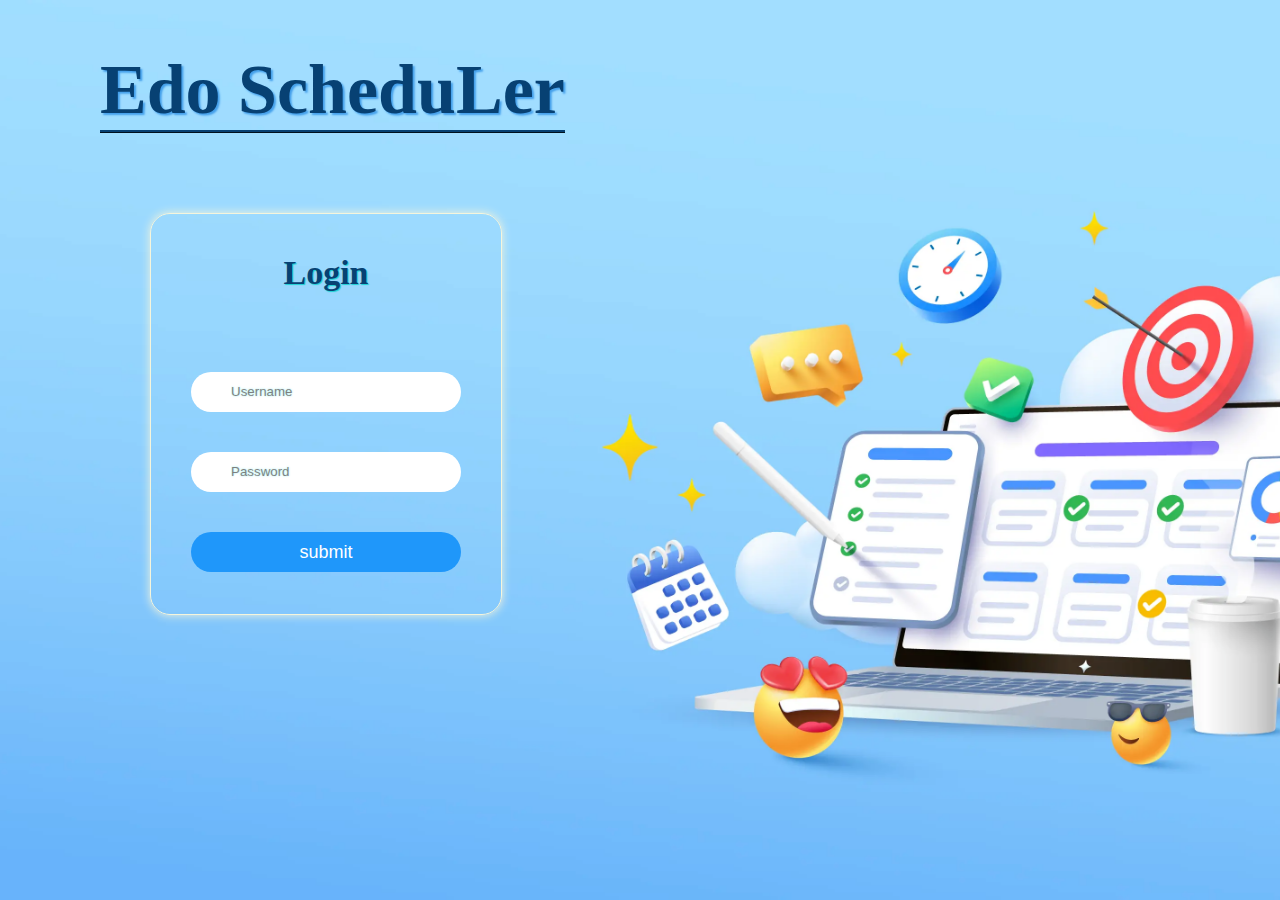
==== login.html @ 1a794995 "login page updated" ====
<html lang="en">
<head>
    <meta charset="UTF-8">
    <meta name="viewport" content="width=device-width, initial-scale=1.0">
    <title>Edo ScheduLer</title>
    <link rel="stylesheet" href="login.css">
</head>
<body>
    <div class="container">
        <div id="heading">
               <h1 id="name">Edo ScheduLer</h1> 
        </div>
        <div class="login">
            <form>
                <h1 id="login"> Login</h1>
                <input type="text" placeholder="Username">
                <input type="password" placeholder="Password">
                <button>submit</button>
            </form>
        </div>
    </div>
</body>
</html>
---- login.css ----
@import url('https://fonts.googleapis.com/css2?family=Playfair+Display:ital,wght@0,400..900;1,400..900&display=swap'); /* import font */

*{
    margin: 0;
    padding: 0;
}
#name{
    color: #074173;
    font-size: 30px; /* Default font size */
    border-bottom: 3px ridge #074173;
    max-width: fit-content;
    text-shadow: 2px 2px 2px #439feb;
    
}


    @media (min-width: 600px) {
        #name {
            font-size: 40px; /* Font size for screens wider than 600px */
            max-width: fit-content;
        }
    }

    @media (min-width: 900px) {
        #name {
            font-size: 50px; /* Font size for screens wider than 900px */
            max-width: fit-content;
        }
    }

    @media (min-width: 1200px) {
        #name {
            font-size: 70px; /* Font size for screens wider than 1200px */
            max-width: fit-content;
        }
    }   
body{
    background-image: url(/assets/login.png);
    background-repeat: no-repeat;
    background-size: cover;
    background-position: center center;
    background-attachment: fixed;
}
.container{
    display: flex;
    justify-content: left;
    flex-direction: column;
}
#heading{
    margin-left: 100px;
    margin-top: 50px;
    
}
.login{
    height: 400px;
    width:350px;
    text-align: center;
    border: 1px solid beige;
    color: 074173;
    margin-left: 150px;
    margin-top: 80px;
    border-radius: 20px;
    box-shadow: 0px 0px 10px beige;
}
form{
    display: block;
    box-sizing: border-box;
    padding: 40px;
    width: 100%;
    height: 100%;
    flex-direction: column;
    display: flex;
    gap: 20px;

}
#login{
    font-weight:500px;
    font-size: 34px;
    text-shadow: 1px 1px 1px #18d1d1;
    margin-bottom: 60px;
}
input{
    background: white;
    height:40px;
    line-height: 40px;
    border:none;
    border-radius: 20px;
    padding: 0px 40px;
    margin-bottom: 20px;
    color : #074173;
    outline: none;
}
input:hover{
    box-shadow:2px 2px 15px #1f97fa;
    background-color: white;
    border: white;
    transition: 0.2s ;
}
input::placeholder{
    color:black;
    text-shadow:0px 0px 2px #18d1d1;
    opacity: 0.5;
}

button{
    background:#1f97fa;
    height: 40px;
    line-height: 40px;
    border-radius: 40px;
    border: none;
    color: white;
    font-size: 18px;
    font-weight: 600px;

}
button:hover{
    background-color: #2067a4;
    text-shadow:0px 0px 2px #18d1d1;
    transition: 0.3s;
}
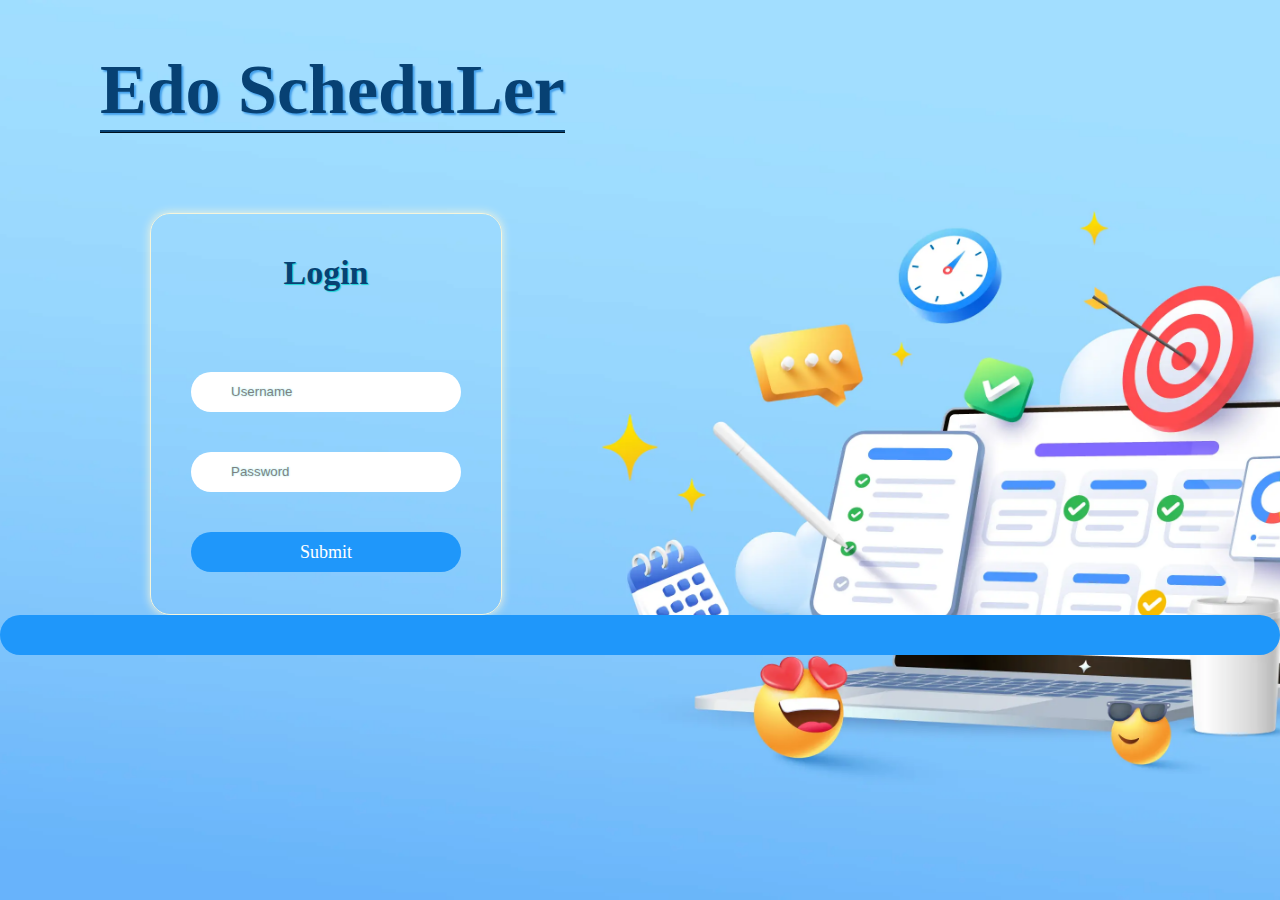
==== commit 014118a1: "project updated" ====
--- a/login.html
+++ b/login.html
@@ -15,7 +15,7 @@
                 <h1 id="login"> Login</h1>
                 <input type="text" placeholder="Username">
                 <input type="password" placeholder="Password">
-                <button>submit</button>
+                <a href="/index.html">Submit<a>
             </form>
         </div>
     </div>
--- a/login.css
+++ b/login.css
@@ -103,19 +103,20 @@
     opacity: 0.5;
 }
 
-button{
+a{
     background:#1f97fa;
     height: 40px;
     line-height: 40px;
     border-radius: 40px;
     border: none;
+    text-decoration: none;
     color: white;
     font-size: 18px;
     font-weight: 600px;
 
 }
-button:hover{
+a:hover{
     background-color: #2067a4;
     text-shadow:0px 0px 2px #18d1d1;
     transition: 0.3s;
-}+}
